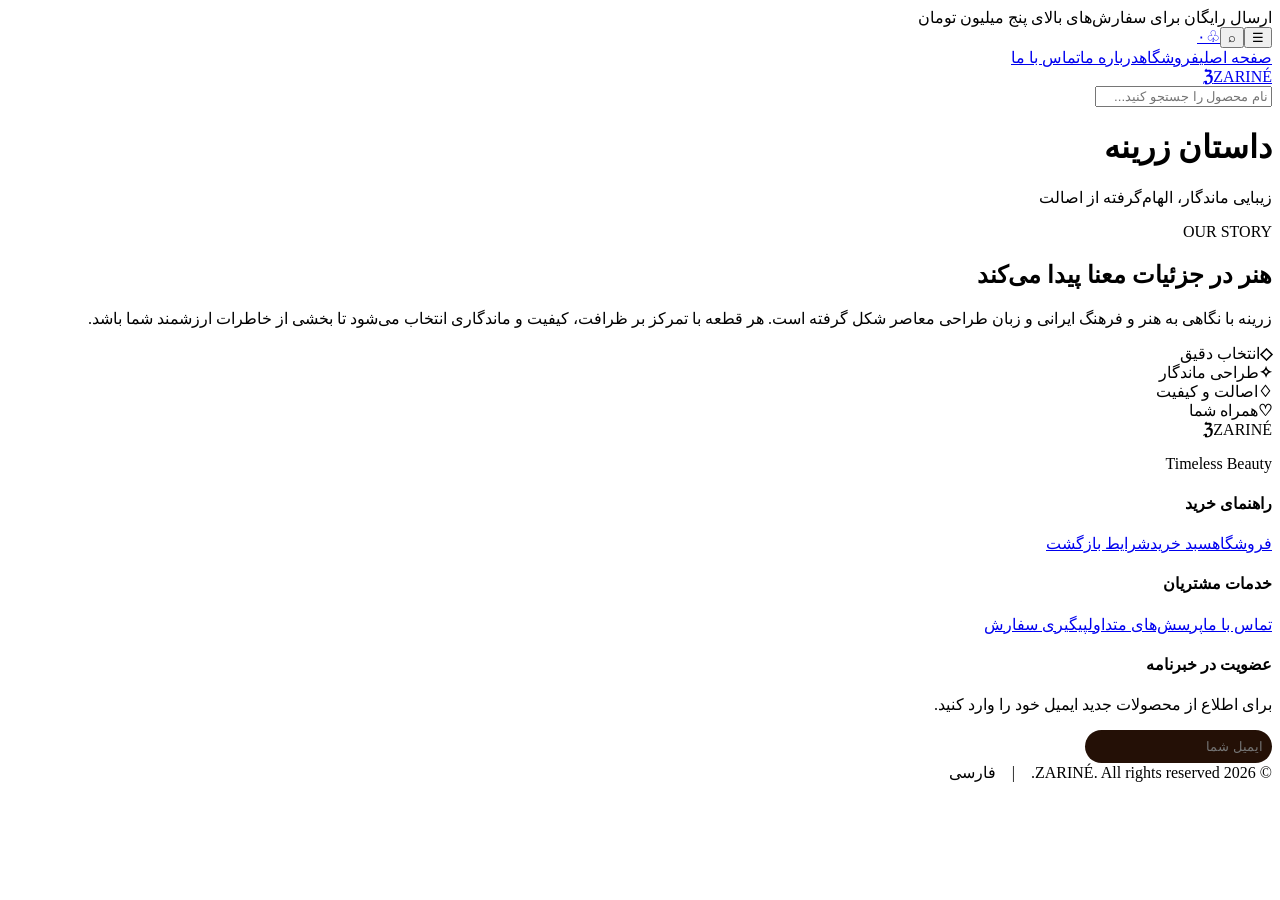
==== about.html @ c4245504 "Add files via upload" ====
<!doctype html><html lang="fa" dir="rtl"><head><meta charset="utf-8"><meta name="viewport" content="width=device-width,initial-scale=1"><meta name="description" content="زرینه؛ زیبایی ماندگار، جواهرات ظریف و اصیل"><title>درباره ما | ZARINÉ</title><link rel="stylesheet" href="assets/css/style.css"></head><body><div class="announcement">ارسال رایگان برای سفارش‌های بالای پنج میلیون تومان</div><header class="site-header"><div class="container nav"><div class="nav-actions"><button class="icon-btn menu-toggle">☰</button><button class="icon-btn search-trigger">⌕</button><a class="icon-btn" href="cart.html">♧<span class="cart-count">۰</span></a></div><nav class="nav-links"><a href="index.html">صفحه اصلی</a><a href="shop.html">فروشگاه</a><a href="about.html">درباره ما</a><a href="contact.html">تماس با ما</a></nav><a class="brand" href="index.html"><b>ℨ</b><span>ZARINÉ</span></a></div><div class="search-box"><input placeholder="نام محصول را جستجو کنید..." oninput="document.querySelectorAll('.product-card').forEach(c=>c.style.display=c.innerText.includes(this.value)?'':'none')"></div></header><main class="container"><div class="page-title"><h1>داستان زرینه</h1><p>زیبایی ماندگار، الهام‌گرفته از اصالت</p></div><section class="story"><div class="story-copy"><span class="eyebrow">OUR STORY</span><h2>هنر در جزئیات معنا پیدا می‌کند</h2><p>زرینه با نگاهی به هنر و فرهنگ ایرانی و زبان طراحی معاصر شکل گرفته است. هر قطعه با تمرکز بر ظرافت، کیفیت و ماندگاری انتخاب می‌شود تا بخشی از خاطرات ارزشمند شما باشد.</p></div></section><div class="benefits"><div class="benefit"><b>◇</b>انتخاب دقیق</div><div class="benefit"><b>✧</b>طراحی ماندگار</div><div class="benefit"><b>♢</b>اصالت و کیفیت</div><div class="benefit"><b>♡</b>همراه شما</div></div></main><footer class="footer"><div class="container"><div class="footer-grid"><div class="brand"><b>ℨ</b><span>ZARINÉ</span><p>Timeless Beauty</p></div><div><h4>راهنمای خرید</h4><a href="shop.html">فروشگاه</a><a href="cart.html">سبد خرید</a><a href="#">شرایط بازگشت</a></div><div><h4>خدمات مشتریان</h4><a href="contact.html">تماس با ما</a><a href="#">پرسش‌های متداول</a><a href="#">پیگیری سفارش</a></div><div><h4>عضویت در خبرنامه</h4><p>برای اطلاع از محصولات جدید ایمیل خود را وارد کنید.</p><input placeholder="ایمیل شما" style="background:#241006;border:1px solid var(--line);padding:9px;border-radius:20px;color:white;max-width:100%"></div></div><div class="copyright">© 2026 ZARINÉ. All rights reserved.　|　فارسی</div></div></footer><script src="assets/js/app.js"></script></body></html>
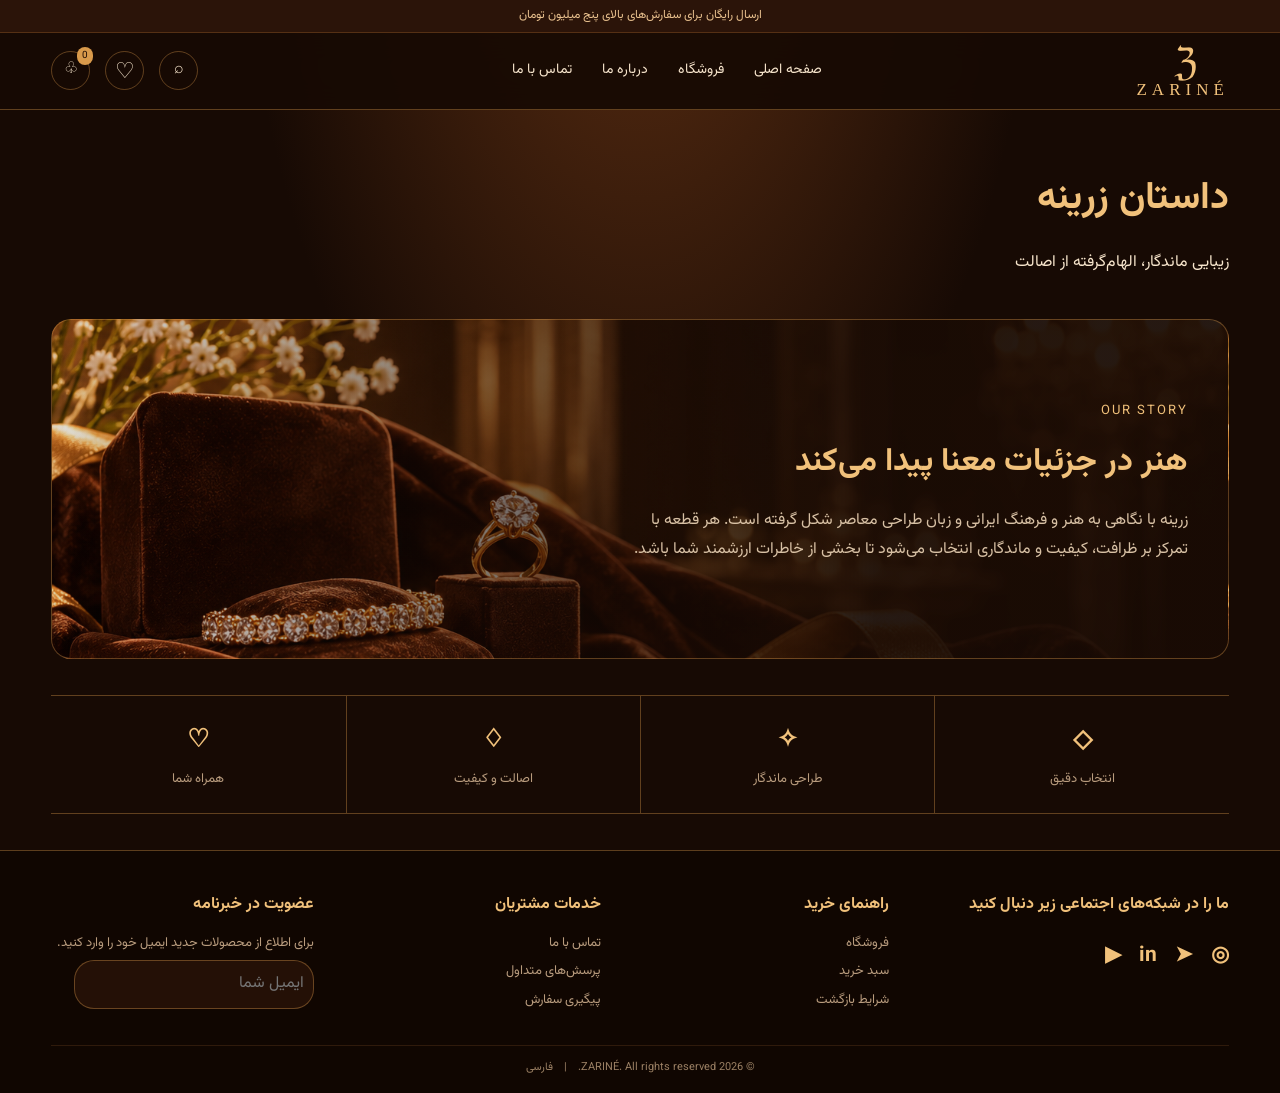
==== commit ca5b7ea0: "Add files via upload" ====
--- a/about.html
+++ b/about.html
@@ -1 +1 @@
-<!doctype html><html lang="fa" dir="rtl"><head><meta charset="utf-8"><meta name="viewport" content="width=device-width,initial-scale=1"><meta name="description" content="زرینه؛ زیبایی ماندگار، جواهرات ظریف و اصیل"><title>درباره ما | ZARINÉ</title><link rel="stylesheet" href="assets/css/style.css"></head><body><div class="announcement">ارسال رایگان برای سفارش‌های بالای پنج میلیون تومان</div><header class="site-header"><div class="container nav"><div class="nav-actions"><button class="icon-btn menu-toggle">☰</button><button class="icon-btn search-trigger">⌕</button><a class="icon-btn" href="cart.html">♧<span class="cart-count">۰</span></a></div><nav class="nav-links"><a href="index.html">صفحه اصلی</a><a href="shop.html">فروشگاه</a><a href="about.html">درباره ما</a><a href="contact.html">تماس با ما</a></nav><a class="brand" href="index.html"><b>ℨ</b><span>ZARINÉ</span></a></div><div class="search-box"><input placeholder="نام محصول را جستجو کنید..." oninput="document.querySelectorAll('.product-card').forEach(c=>c.style.display=c.innerText.includes(this.value)?'':'none')"></div></header><main class="container"><div class="page-title"><h1>داستان زرینه</h1><p>زیبایی ماندگار، الهام‌گرفته از اصالت</p></div><section class="story"><div class="story-copy"><span class="eyebrow">OUR STORY</span><h2>هنر در جزئیات معنا پیدا می‌کند</h2><p>زرینه با نگاهی به هنر و فرهنگ ایرانی و زبان طراحی معاصر شکل گرفته است. هر قطعه با تمرکز بر ظرافت، کیفیت و ماندگاری انتخاب می‌شود تا بخشی از خاطرات ارزشمند شما باشد.</p></div></section><div class="benefits"><div class="benefit"><b>◇</b>انتخاب دقیق</div><div class="benefit"><b>✧</b>طراحی ماندگار</div><div class="benefit"><b>♢</b>اصالت و کیفیت</div><div class="benefit"><b>♡</b>همراه شما</div></div></main><footer class="footer"><div class="container"><div class="footer-grid"><div class="brand"><b>ℨ</b><span>ZARINÉ</span><p>Timeless Beauty</p></div><div><h4>راهنمای خرید</h4><a href="shop.html">فروشگاه</a><a href="cart.html">سبد خرید</a><a href="#">شرایط بازگشت</a></div><div><h4>خدمات مشتریان</h4><a href="contact.html">تماس با ما</a><a href="#">پرسش‌های متداول</a><a href="#">پیگیری سفارش</a></div><div><h4>عضویت در خبرنامه</h4><p>برای اطلاع از محصولات جدید ایمیل خود را وارد کنید.</p><input placeholder="ایمیل شما" style="background:#241006;border:1px solid var(--line);padding:9px;border-radius:20px;color:white;max-width:100%"></div></div><div class="copyright">© 2026 ZARINÉ. All rights reserved.　|　فارسی</div></div></footer><script src="assets/js/app.js"></script></body></html>+<!doctype html><html lang="fa" dir="rtl"><head><meta charset="utf-8"><meta name="viewport" content="width=device-width,initial-scale=1"><meta name="description" content="زرینه؛ زیبایی ماندگار، جواهرات ظریف و اصیل"><title>درباره ما | ZARINÉ</title><link rel="stylesheet" href="assets/css/style.css"></head><body><div class="announcement">ارسال رایگان برای سفارش‌های بالای پنج میلیون تومان</div><header class="site-header"><div class="container nav"><div class="nav-actions"><button class="icon-btn menu-toggle">☰</button><button class="icon-btn search-trigger" aria-label="جستجو">⌕</button><button class="icon-btn wishlist-trigger" aria-label="علاقه‌مندی‌ها">♡</button><a class="icon-btn" href="cart.html">♧<span class="cart-count">۰</span></a></div><nav class="nav-links"><a href="index.html">صفحه اصلی</a><a href="shop.html">فروشگاه</a><a href="about.html">درباره ما</a><a href="contact.html">تماس با ما</a></nav><a class="brand" href="index.html"><b>ℨ</b><span>ZARINÉ</span></a></div><div class="search-box"><input placeholder="نام محصول را جستجو کنید..." oninput="document.querySelectorAll('.product-card').forEach(c=>c.style.display=c.innerText.includes(this.value)?'':'none')"></div></header><main class="container"><div class="page-title"><h1>داستان زرینه</h1><p>زیبایی ماندگار، الهام‌گرفته از اصالت</p></div><section class="story"><div class="story-copy"><span class="eyebrow">OUR STORY</span><h2>هنر در جزئیات معنا پیدا می‌کند</h2><p>زرینه با نگاهی به هنر و فرهنگ ایرانی و زبان طراحی معاصر شکل گرفته است. هر قطعه با تمرکز بر ظرافت، کیفیت و ماندگاری انتخاب می‌شود تا بخشی از خاطرات ارزشمند شما باشد.</p></div></section><div class="benefits"><div class="benefit"><b>◇</b>انتخاب دقیق</div><div class="benefit"><b>✧</b>طراحی ماندگار</div><div class="benefit"><b>♢</b>اصالت و کیفیت</div><div class="benefit"><b>♡</b>همراه شما</div></div></main><footer class="footer"><div class="container"><div class="footer-grid"><div class="footer-social"><h4>ما را در شبکه‌های اجتماعی زیر دنبال کنید</h4><div class="social-links"><a href="#" aria-label="اینستاگرام">◎</a><a href="#" aria-label="تلگرام">➤</a><a href="#" aria-label="لینکدین">in</a><a href="#" aria-label="آپارات">▶</a></div></div><div><h4>راهنمای خرید</h4><a href="shop.html">فروشگاه</a><a href="cart.html">سبد خرید</a><a href="#">شرایط بازگشت</a></div><div><h4>خدمات مشتریان</h4><a href="contact.html">تماس با ما</a><a href="#">پرسش‌های متداول</a><a href="#">پیگیری سفارش</a></div><div><h4>عضویت در خبرنامه</h4><p>برای اطلاع از محصولات جدید ایمیل خود را وارد کنید.</p><input placeholder="ایمیل شما" style="background:#241006;border:1px solid var(--line);padding:9px;border-radius:20px;color:white;max-width:100%"></div></div><div class="copyright">© 2026 ZARINÉ. All rights reserved.　|　فارسی</div></div></footer><script src="assets/js/app.js"></script></body></html>
--- a/assets/css/style.css
+++ b/assets/css/style.css
@@ -0,0 +1,25 @@
+
+@import url('https://fonts.googleapis.com/css2?family=Vazirmatn:wght@300;400;500;600;700;800&display=swap');
+:root{--bg:#170a04;--bg2:#241006;--panel:#2b1409;--gold:#d99a4b;--gold2:#f1c17b;--cream:#f7e5cc;--muted:#b99c7e;--line:rgba(218,153,74,.38);--shadow:0 18px 55px #0008;--radius:18px}
+*{box-sizing:border-box}html{scroll-behavior:smooth}body{margin:0;background:radial-gradient(ellipse at 50% -20%,#633214 0,transparent 45%),var(--bg);color:var(--cream);font-family:'Vazirmatn',Tahoma,sans-serif;line-height:1.8}a{color:inherit;text-decoration:none}button,input,select{font:inherit}button{cursor:pointer}.container{width:min(1200px,92%);margin:auto}.announcement{text-align:center;background:#2b1409;color:#e9c18e;font-size:12px;padding:5px;border-bottom:1px solid #a96a2b55}.site-header{position:sticky;top:0;z-index:50;background:#170a04eF;backdrop-filter:blur(14px);border-bottom:1px solid var(--line)}.nav{height:76px;display:flex;align-items:center;justify-content:space-between;gap:24px}.brand{font-family:Georgia,serif;text-align:center;color:var(--gold2);line-height:1}.brand b{display:block;font-size:38px;font-weight:400;letter-spacing:-5px}.brand span{font-size:17px;letter-spacing:5px}.nav-links{display:flex;align-items:center;gap:30px;font-size:14px}.nav-links a{transition:.2s}.nav-links a:hover,.nav-links a.active{color:var(--gold2)}.nav-actions{display:flex;gap:15px;align-items:center}.icon-btn{border:1px solid var(--line);background:transparent;color:var(--cream);width:39px;height:39px;border-radius:50%;display:grid;place-items:center;position:relative}.cart-count{position:absolute;top:-5px;right:-4px;background:var(--gold);color:#210d04;font-size:10px;border-radius:20px;padding:0 5px}.menu-toggle{display:none}.hero{min-height:550px;display:grid;grid-template-columns:1.1fr .9fr;align-items:center;gap:30px;padding:54px 0 32px;position:relative;overflow:hidden}.hero:before{content:"";position:absolute;inset:0;background:linear-gradient(90deg,#170a0466 0%,#170a04aa 62%,#170a04eF 100%),url('../images/hero-banner.png') center 38%/cover;opacity:.78;z-index:-1;mask-image:linear-gradient(90deg,#000 0%,#0008 60%,transparent 100%)}.hero-copy{padding:30px 0}.eyebrow{color:var(--gold2);font-size:13px;letter-spacing:2px}.hero h1{font-size:clamp(38px,5vw,66px);line-height:1.35;margin:12px 0;color:#f0bd7b;font-weight:600}.hero p{max-width:460px;color:#ead8c2}.btn{display:inline-flex;align-items:center;justify-content:center;gap:10px;padding:11px 25px;border:1px solid var(--gold);border-radius:999px;color:var(--gold2);background:transparent;transition:.25s}.btn:hover{background:var(--gold);color:#210d04;transform:translateY(-2px)}.btn.primary{background:linear-gradient(110deg,#bd7936,#f2c17c);color:#210d04;border:0;font-weight:700}.hero-art{position:absolute;inset:0;z-index:-1;min-height:100%;display:block}.hero-art img{width:100%;height:100%;object-fit:cover;object-position:center 38%;filter:none;transform:none;border-radius:0;mix-blend-mode:normal;mask-image:none;opacity:.78}.section{padding:54px 0}.section-heading{display:flex;align-items:center;gap:20px;justify-content:center;margin:0 0 28px}.section-heading:before,.section-heading:after{content:"";height:1px;background:linear-gradient(90deg,transparent,var(--gold));flex:1;max-width:240px}.section-heading:after{transform:scaleX(-1)}.section-heading h2{font-size:26px;margin:0;color:#f4d5ae;font-weight:500}.categories{display:grid;grid-template-columns:repeat(4,1fr);gap:15px}.category-card{height:160px;border:1px solid var(--line);border-radius:15px;overflow:hidden;position:relative;background:#32190d}.category-card img{width:100%;height:100%;object-fit:cover;transition:.5s;opacity:.8}.category-card:hover img{transform:scale(1.07);opacity:1}.category-card span{position:absolute;bottom:12px;right:15px;background:#170a04b8;padding:5px 15px;border-radius:20px;color:#f7d5a6}.ticker{border:1px solid var(--gold);border-radius:20px;padding:22px 25px;background:linear-gradient(110deg,#261105,#170a04);display:flex;justify-content:space-between;align-items:center;gap:20px}.ticker h3{margin:0;color:var(--gold2)}.ticker p{margin:0;color:var(--muted);font-size:12px}.ticker strong{font-size:22px;color:var(--gold2)}.product-grid{display:grid;grid-template-columns:repeat(4,1fr);gap:18px}.product-card{border:1px solid var(--line);border-radius:15px;overflow:hidden;background:linear-gradient(145deg,#32190d,#1b0c05);position:relative;transition:.25s}.product-card:hover{transform:translateY(-5px);box-shadow:var(--shadow);border-color:var(--gold)}.product-image{height:220px;overflow:hidden;background:#32190d}.product-image img{width:100%;height:100%;object-fit:cover;transition:.5s}.product-card:hover .product-image img{transform:scale(1.06)}.product-info{padding:13px 15px 16px}.product-info h3{font-size:14px;font-weight:500;margin:0 0 6px}.product-meta{font-size:11px;color:var(--muted)}.price{color:var(--gold2);font-weight:700;margin-top:8px}.heart{position:absolute;top:10px;left:10px;width:34px;height:34px;border:1px solid #ffffff66;border-radius:50%;background:#170a0477;color:white;z-index:2}.heart.active{color:#e8a4a4}.add-cart{display:flex;justify-content:space-between;align-items:center;margin-top:10px}.add-cart button{border:1px solid var(--gold);border-radius:9px;background:transparent;color:var(--gold2);padding:5px 10px;font-size:12px}.story{display:grid;grid-template-columns:1.1fr .9fr;min-height:330px;align-items:center;border:1px solid var(--line);border-radius:20px;overflow:hidden;background:linear-gradient(90deg,#170a04aa,#170a04),url('https://images.unsplash.com/photo-1605100804763-247f67b3557e?auto=format&fit=crop&w=1400&q=85') center/cover}.story-copy{padding:40px}.story h2{font-size:32px;color:var(--gold2);margin:8px 0}.story p{color:#d8c1a5}.benefits{display:grid;grid-template-columns:repeat(4,1fr);border-block:1px solid var(--line);margin:36px 0}.benefit{text-align:center;padding:22px 10px;color:var(--muted);font-size:13px;border-left:1px solid var(--line)}.benefit:last-child{border:0}.benefit b{display:block;color:var(--gold2);font-size:17px;margin-bottom:5px}.footer{border-top:1px solid var(--line);background:#100601;padding:40px 0 15px}.footer-grid{display:grid;grid-template-columns:1.2fr 1fr 1fr 1fr;gap:25px}.footer h4{color:var(--gold2);margin:0 0 12px}.footer a,.footer p{display:block;color:var(--muted);font-size:13px;margin:5px 0}.copyright{border-top:1px solid #6c421e55;margin-top:28px;padding-top:12px;text-align:center;color:#9b8064;font-size:11px}.page-title{padding:55px 0 25px;text-align:right}.page-title h1{font-size:38px;color:var(--gold2);margin:0}.shop-layout{display:grid;grid-template-columns:250px 1fr;gap:25px}.filters,.summary,.cart-table{border:1px solid var(--line);border-radius:16px;padding:20px;background:#211006}.filters h3{color:var(--gold2);margin-top:0}.filters label{display:block;font-size:13px;margin:12px 0;color:var(--muted)}.filters select,.filters input{width:100%;background:#170a04;color:var(--cream);border:1px solid var(--line);padding:9px;border-radius:8px}.toolbar{display:flex;justify-content:space-between;align-items:center;margin-bottom:15px;color:var(--muted);font-size:13px}.product-detail{display:grid;grid-template-columns:1fr 1fr;gap:45px;padding:35px 0}.product-detail>img{width:100%;border-radius:18px;border:1px solid var(--line);max-height:540px;object-fit:cover}.detail-copy h1{font-size:32px;color:var(--gold2)}.detail-copy .price{font-size:25px}.detail-copy p{color:var(--muted)}.detail-specs{display:grid;grid-template-columns:repeat(3,1fr);gap:10px;margin:25px 0}.detail-specs div{border:1px solid var(--line);border-radius:10px;padding:12px;text-align:center;color:var(--gold2);font-size:13px}.cart-layout{display:grid;grid-template-columns:1fr 330px;gap:25px}.cart-row{display:grid;grid-template-columns:90px 1fr 120px 90px;gap:15px;align-items:center;padding:15px 0;border-bottom:1px solid var(--line)}.cart-row img{width:90px;height:90px;object-fit:cover;border-radius:10px}.qty{display:flex;align-items:center;gap:10px}.qty button{background:transparent;border:1px solid var(--gold);color:var(--gold2);border-radius:50%;width:28px;height:28px}.summary h3{color:var(--gold2)}.summary-line{display:flex;justify-content:space-between;border-bottom:1px solid var(--line);padding:12px 0;font-size:13px}.summary-total{font-size:20px;color:var(--gold2);font-weight:700}.empty{text-align:center;padding:50px;color:var(--muted)}.search-box{display:none;position:absolute;top:100%;left:0;right:0;padding:15px;background:#1b0c05;border-bottom:1px solid var(--line)}.search-box.open{display:block}.search-box input{width:min(600px,90%);display:block;margin:auto;background:#2a1409;color:white;border:1px solid var(--gold);padding:12px;border-radius:30px}.notice{padding:12px 18px;border:1px solid var(--line);border-radius:10px;color:var(--gold2);margin:15px 0;font-size:13px}
+@media(max-width:900px){.nav-links{gap:14px}.hero{grid-template-columns:1fr .8fr}.product-grid{grid-template-columns:repeat(2,1fr)}.shop-layout{grid-template-columns:210px 1fr}.footer-grid{grid-template-columns:repeat(2,1fr)}}
+@media(max-width:650px){.nav{height:65px}.menu-toggle{display:grid}.nav-links{display:none;position:absolute;top:65px;right:0;left:0;background:#170a04;padding:20px;flex-direction:column;border-bottom:1px solid var(--line)}.nav-links.open{display:flex}.brand b{font-size:30px}.brand span{font-size:13px}.hero{display:block;min-height:auto;padding:45px 0 25px}.hero-art{min-height:230px}.hero-art img{max-height:260px;object-fit:cover}.hero h1{font-size:39px}.categories{grid-template-columns:repeat(2,1fr)}.category-card{height:130px}.ticker{display:block;text-align:center}.ticker strong{display:block;margin:8px}.product-grid{gap:10px}.product-image{height:155px}.product-info{padding:10px}.product-info h3{font-size:12px}.story{grid-template-columns:1fr}.story-copy{padding:25px}.benefits{grid-template-columns:repeat(2,1fr)}.benefit:nth-child(2){border-left:0}.shop-layout,.cart-layout,.product-detail{grid-template-columns:1fr}.filters{order:2}.cart-row{grid-template-columns:65px 1fr auto;gap:8px}.cart-row img{width:65px;height:65px}.cart-row .qty{grid-column:2}.cart-row .row-price{grid-column:3;grid-row:1/3}.page-title h1{font-size:30px}.footer-grid{grid-template-columns:1fr 1fr}.section{padding:35px 0}}
+
+/* Supplied product photography */
+.product-image img{background:#241006;object-position:center;}
+.hero{isolation:isolate;border-radius:0 0 22px 22px;}
+@media(max-width:700px){.hero{min-height:470px}.hero-art img{object-position:52% center}}
+
+
+/* ZARINE refinement pack */
+.brand{order:0}.nav-links{order:1}.nav-actions{order:2}.wishlist-trigger{font-size:22px}
+.card-add-button{display:block!important;width:100%;min-height:42px;padding:9px 12px!important;border-radius:9px!important;background:linear-gradient(110deg,#bd7936,#f2c17c)!important;color:#210d04!important;font-weight:700!important}
+.add-cart{display:block!important}.add-cart .price{display:block;margin-bottom:8px}
+.market-section{padding:12px 0 25px}.market-panel{border:1px solid var(--gold);border-radius:22px;padding:18px;background:linear-gradient(110deg,#261105,#170a04)}.market-head,.market-content{display:flex;align-items:center;justify-content:space-between;gap:20px}.market-head h3{margin:0;color:var(--gold2)}.market-head small{color:var(--muted);font-size:11px}.market-head small i{display:inline-block;width:8px;height:8px;background:#7eb66b;border-radius:50%;margin-left:5px}.market-head .btn{font-size:12px;padding:7px 16px}.market-items{display:grid;grid-template-columns:repeat(4,minmax(120px,1fr));gap:12px;flex:1}.market-item{border:1px solid var(--line);border-radius:12px;padding:10px;background:#1a0b05}.market-item span,.market-item small{display:block;color:var(--muted);font-size:11px}.market-item b{display:block;color:var(--gold2);font-size:18px}.market-chart{width:170px;flex-shrink:0}.market-chart svg{width:100%}
+.story{background:linear-gradient(90deg,#170a0420 0%,#170a04eF 70%),url('../images/zarine-story.png') left center/cover!important;min-height:340px}.home-story .story-copy{margin-right:auto;max-width:52%;text-align:right}.contact-banner{min-height:350px;border:1px solid var(--line);border-radius:20px;overflow:hidden;background:linear-gradient(90deg,#170a04cc,#170a0440),url('../images/contact-banner.png') center/cover;display:flex;align-items:center}.contact-banner .story-copy{max-width:52%}
+.benefit b{font-size:25px!important}.benefit strong,.benefit small{display:block}.benefit strong{color:var(--cream);font-size:13px}.benefit small{color:var(--muted);font-size:11px;margin-top:4px}
+.footer-social h4{color:var(--gold2);margin-top:0}.social-links{display:flex;gap:18px;align-items:center}.social-links a{color:var(--gold2);font-size:21px;font-weight:700}
+.shop-banner{min-height:245px;border:1px solid var(--line);border-radius:18px;margin:32px 0 24px;padding:35px;background:linear-gradient(90deg,#170a04dd,#170a0440),url('../images/hero-banner.png') center 40%/cover;display:flex;align-items:center}.shop-banner h1{color:var(--gold2);font-size:36px;margin:5px 0}.shop-banner p{margin:0;color:var(--cream)}.shop-layout{align-items:start}.filters label{margin:14px 0}.filters input{display:block}
+.detail-add-button{width:100%;min-height:54px;margin:16px 0 8px;font-size:16px}.product-guarantees{display:grid;grid-template-columns:repeat(3,1fr);gap:10px;margin:18px 0;padding:16px 0;border-block:1px solid var(--line)}.product-guarantees>div{display:flex;align-items:center;gap:9px}.product-guarantees b{font-size:25px;color:var(--gold2)}.product-guarantees strong,.product-guarantees small{display:block}.product-guarantees strong{font-size:12px}.product-guarantees small{font-size:10px;color:var(--muted)}.product-description{border-top:1px solid var(--line);padding-top:12px}.product-description h3{color:var(--gold2)}
+.shop-filter-form{margin-bottom:22px}.shop-filter-form .btn{width:100%;margin-top:12px}.woocommerce .single_add_to_cart_button{width:100%;min-height:54px;background:linear-gradient(110deg,#bd7936,#f2c17c)!important;color:#210d04!important;border:0!important;border-radius:12px!important;font-weight:700!important}.woocommerce .related>h2{color:var(--gold2)}.woocommerce div.product .woocommerce-tabs{margin-top:28px}.zarine-search{display:none;padding:12px;background:#1b0c05}.zarine-search.open{display:block}.zarine-search input{padding:10px;border-radius:20px;border:1px solid var(--gold);background:#241006;color:white;width:min(500px,90%)}
+@media(max-width:700px){.market-content,.market-head{display:block;text-align:center}.market-head .btn{margin-top:10px}.market-items{grid-template-columns:repeat(2,1fr);margin-top:15px}.market-chart{width:100%;margin:12px auto 0}.home-story .story-copy,.contact-banner .story-copy{max-width:100%;background:#170a04b8}.shop-banner{min-height:190px;padding:20px}.shop-banner h1{font-size:27px}.product-guarantees{grid-template-columns:1fr}.product-guarantees>div{justify-content:flex-start}.footer-social{grid-column:1/-1}.card-add-button{font-size:11px}.filters{order:0}}
